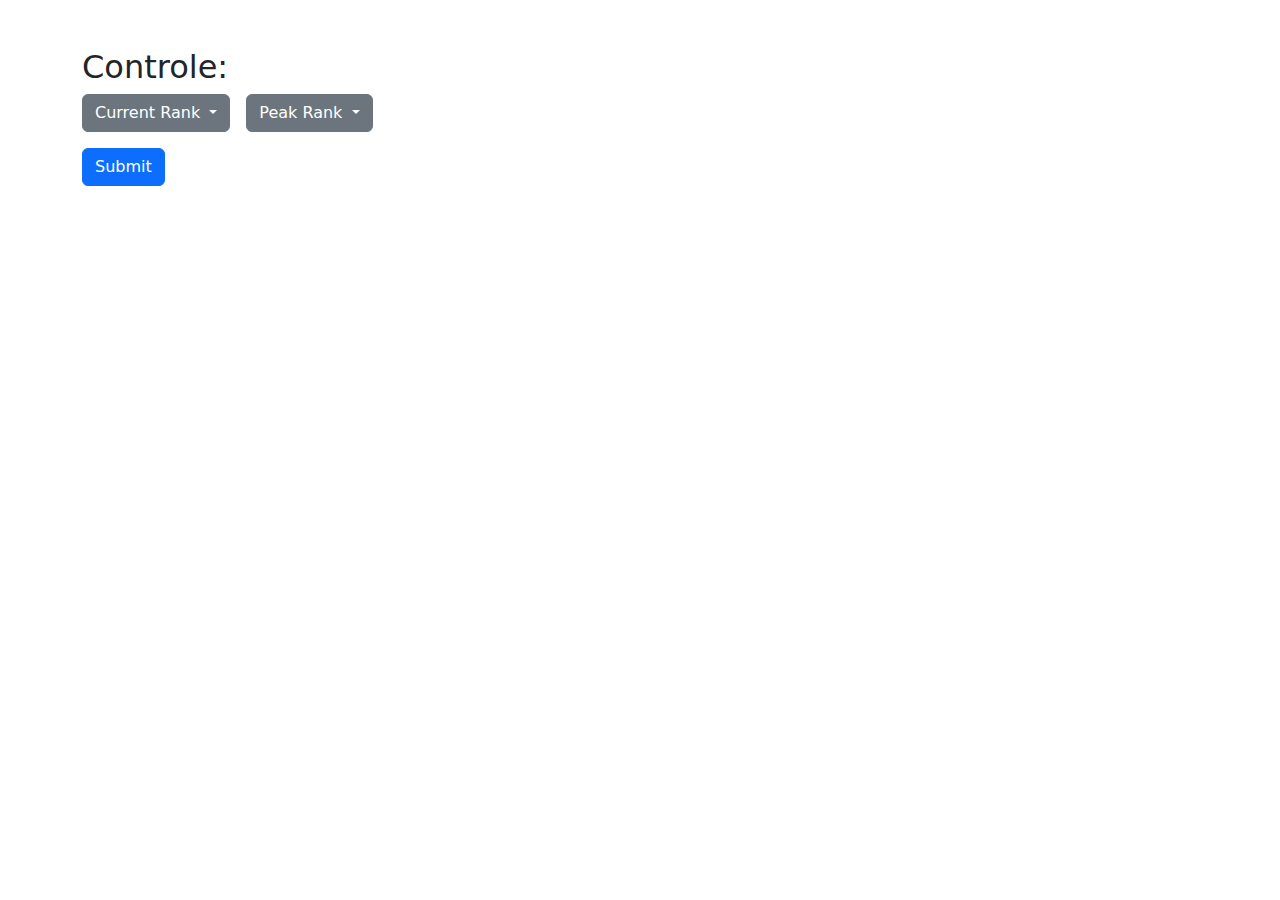
==== controle.html @ 4b4bd3d5 "first functional prototype" ====
<!DOCTYPE html>
<html lang="en">
<head>
    <meta charset="UTF-8">
    <meta name="viewport" content="width=device-width, initial-scale=1.0">
    <title>Controle</title>
    <!-- Bootstrap CSS -->
    <link href="https://cdn.jsdelivr.net/npm/bootstrap@5.3.0-alpha3/dist/css/bootstrap.min.css" rel="stylesheet">
</head>
<body>

<div class="container mt-5">
    <h2>Controle:</h2>

    <!-- Dropdown Menus in a Row -->
    <div class="d-flex gap-3">
        <!-- Current Rank Dropdown -->
        <div class="dropdown">
            <button class="btn btn-secondary dropdown-toggle" type="button" id="currentRankButton"
                    data-bs-toggle="dropdown" aria-expanded="false">
                Current Rank
            </button>
            <ul class="dropdown-menu" aria-labelledby="currentRankButton">
                <li><a class="dropdown-item" href="#" onclick="selectRank('current', 'Radiant')">Radiant</a></li>
                    <li><hr class="dropdown-divider"></li>
                    <li><a class="dropdown-item" href="#" onclick="selectRank('current', 'Immortal 3')">Immortal 3</a></li>
                    <li><a class="dropdown-item" href="#" onclick="selectRank('current', 'Immortal 2')">Immortal 2</a></li>
                    <li><a class="dropdown-item" href="#" onclick="selectRank('current', 'Immortal 1')">Immortal 1</a></li>
                    <li><hr class="dropdown-divider"></li>
                    <li><a class="dropdown-item" href="#" onclick="selectRank('current', 'Ascendent 3')">Ascendent 3</a></li>
                    <li><a class="dropdown-item" href="#" onclick="selectRank('current', 'Ascendent 2')">Ascendent 2</a></li>
                    <li><a class="dropdown-item" href="#" onclick="selectRank('current', 'Ascendent 1')">Ascendent 1</a></li>
                    <li><hr class="dropdown-divider"></li>
                    <li><a class="dropdown-item" href="#" onclick="selectRank('current', 'Diamond 3')">Diamond 3</a></li>
                    <li><a class="dropdown-item" href="#" onclick="selectRank('current', 'Diamond 2')">Diamond 2</a></li>
                    <li><a class="dropdown-item" href="#" onclick="selectRank('current', 'Diamond 1')">Diamond 1</a></li>
                    <li><hr class="dropdown-divider"></li>
                    <li><a class="dropdown-item" href="#" onclick="selectRank('current', 'Platnum 3')">Platnum 3</a></li>
                    <li><a class="dropdown-item" href="#" onclick="selectRank('current', 'Platnum 2')">Platnum 2</a></li>
                    <li><a class="dropdown-item" href="#" onclick="selectRank('current', 'Platnum 1')">Platnum 1</a></li>
                    <li><hr class="dropdown-divider"></li>
                    <li><a class="dropdown-item" href="#" onclick="selectRank('current', 'Gold 3')">Gold 3</a></li>
                    <li><a class="dropdown-item" href="#" onclick="selectRank('current', 'Gold 2')">Gold 2</a></li>
                    <li><a class="dropdown-item" href="#" onclick="selectRank('current', 'Gold 1')">Gold 1</a></li>
                    <li><hr class="dropdown-divider"></li>
                    <li><a class="dropdown-item" href="#" onclick="selectRank('current', 'Silver 3')">Silver 3</a></li>
                    <li><a class="dropdown-item" href="#" onclick="selectRank('current', 'Silver 2')">Silver 2</a></li>
                    <li><a class="dropdown-item" href="#" onclick="selectRank('current', 'Silver 1')">Silver 1</a></li>
                    <li><hr class="dropdown-divider"></li>
                    <li><a class="dropdown-item" href="#" onclick="selectRank('current', 'Bronze 3')">Bronze 3</a></li>
                    <li><a class="dropdown-item" href="#" onclick="selectRank('current', 'Bronze 2')">Bronze 2</a></li>
                    <li><a class="dropdown-item" href="#" onclick="selectRank('current', 'Bronze 1')">Bronze 1</a></li>
                    <li><hr class="dropdown-divider"></li>
                    <li><a class="dropdown-item" href="#" onclick="selectRank('current', 'Iron 3')">Iron 3</a></li>
                    <li><a class="dropdown-item" href="#" onclick="selectRank('current', 'Iron 2')">Iron 2</a></li>
                    <li><a class="dropdown-item" href="#" onclick="selectRank('current', 'Iron 1')">Iron 1</a></li>
                <!-- Add more ranks as needed following the same structure as above -->
            </ul>
        </div>

        <!-- Peak Rank Dropdown -->
        <div class="dropdown">
            <button class="btn btn-secondary dropdown-toggle" type="button" id="peakRankButton"
                    data-bs-toggle="dropdown" aria-expanded="false">
                Peak Rank
            </button>
            <ul class="dropdown-menu" aria-labelledby="peakRankButton">
                <li><a class="dropdown-item" href="#" onclick="selectRank('peak', 'Radiant')">Radiant</a></li>
                    <li><hr class="dropdown-divider"></li>
                    <li><a class="dropdown-item" href="#" onclick="selectRank('peak', 'Immortal 3')">Immortal 3</a></li>
                    <li><a class="dropdown-item" href="#" onclick="selectRank('peak', 'Immortal 2')">Immortal 2</a></li>
                    <li><a class="dropdown-item" href="#" onclick="selectRank('peak', 'Immortal 1')">Immortal 1</a></li>
                    <li><hr class="dropdown-divider"></li>
                    <li><a class="dropdown-item" href="#" onclick="selectRank('peak', 'Ascendent 3')">Ascendent 3</a></li>
                    <li><a class="dropdown-item" href="#" onclick="selectRank('peak', 'Ascendent 2')">Ascendent 2</a></li>
                    <li><a class="dropdown-item" href="#" onclick="selectRank('peak', 'Ascendent 1')">Ascendent 1</a></li>
                    <li><hr class="dropdown-divider"></li>
                    <li><a class="dropdown-item" href="#" onclick="selectRank('peak', 'Diamond 3')">Diamond 3</a></li>
                    <li><a class="dropdown-item" href="#" onclick="selectRank('peak', 'Diamond 2')">Diamond 2</a></li>
                    <li><a class="dropdown-item" href="#" onclick="selectRank('peak', 'Diamond 1')">Diamond 1</a></li>
                    <li><hr class="dropdown-divider"></li>
                    <li><a class="dropdown-item" href="#" onclick="selectRank('peak', 'Platnum 3')">Platnum 3</a></li>
                    <li><a class="dropdown-item" href="#" onclick="selectRank('peak', 'Platnum 2')">Platnum 2</a></li>
                    <li><a class="dropdown-item" href="#" onclick="selectRank('peak', 'Platnum 1')">Platnum 1</a></li>
                    <li><hr class="dropdown-divider"></li>
                    <li><a class="dropdown-item" href="#" onclick="selectRank('peak', 'Gold 3')">Gold 3</a></li>
                    <li><a class="dropdown-item" href="#" onclick="selectRank('peak', 'Gold 2')">Gold 2</a></li>
                    <li><a class="dropdown-item" href="#" onclick="selectRank('peak', 'Gold 1')">Gold 1</a></li>
                    <li><hr class="dropdown-divider"></li>
                    <li><a class="dropdown-item" href="#" onclick="selectRank('peak', 'Silver 3')">Silver 3</a></li>
                    <li><a class="dropdown-item" href="#" onclick="selectRank('peak', 'Silver 2')">Silver 2</a></li>
                    <li><a class="dropdown-item" href="#" onclick="selectRank('peak', 'Silver 1')">Silver 1</a></li>
                    <li><hr class="dropdown-divider"></li>
                    <li><a class="dropdown-item" href="#" onclick="selectRank('peak', 'Bronze 3')">Bronze 3</a></li>
                    <li><a class="dropdown-item" href="#" onclick="selectRank('peak', 'Bronze 2')">Bronze 2</a></li>
                    <li><a class="dropdown-item" href="#" onclick="selectRank('peak', 'Bronze 1')">Bronze 1</a></li>
                    <li><hr class="dropdown-divider"></li>
                    <li><a class="dropdown-item" href="#" onclick="selectRank('peak', 'Iron 3')">Iron 3</a></li>
                    <li><a class="dropdown-item" href="#" onclick="selectRank('peak', 'Iron 2')">Iron 2</a></li>
                    <li><a class="dropdown-item" href="#" onclick="selectRank('peak', 'Iron 1')">Iron 1</a></li>
                <!-- Add more ranks as needed following the same structure as above -->
            </ul>
        </div>
    </div>

    <!-- Submit Button -->
    <button class="btn btn-primary mt-3" onclick="submitRanks()" id="submitBtn">Submit</button>

    <!-- Result Display -->
    <p id="result" class="mt-3"></p>

    <!-- Continue Button (initially hidden) -->
    <a href="total.html" class="btn btn-primary mt-3" id="continueBtn" style="display: none;">Refresh!</a>

    <!-- Timer Display -->
    <p id="timer" class="mt-3"></p>

</div>

<!-- Bootstrap JS (requires Popper.js for dropdowns) -->
<script src="https://cdn.jsdelivr.net/npm/@popperjs/core@2.11.6/dist/umd/popper.min.js"></script>
<script src="https://cdn.jsdelivr.net/npm/bootstrap@5.3.0-alpha3/dist/js/bootstrap.min.js"></script>

<script>
    const correctRanks = { current: "Radiant", peak: "Immortal 3" }; // Update correct answers
    let selectedRanks = { current: null, peak: null };
    let attempts = 0;
    let score = 0;
    let timer; // For interval
    let timeRemaining = 90; // 1 minute 30 seconds in seconds

    function selectRank(type, rank) {
        selectedRanks[type] = rank;
        document.getElementById(type + "RankButton").textContent = rank;
    }

    function submitRanks() {
        if (attempts >= 3 || timeRemaining <= 0) {
            return;
        }

        attempts++;
        const resultElement = document.getElementById("result");

        let message = "";
        let pointsAwarded = 0;

        if (selectedRanks.current === correctRanks.current) {
            pointsAwarded += 100;
        }
        if (selectedRanks.peak === correctRanks.peak) {
            pointsAwarded += 50;
        }

        score += pointsAwarded;

        if (pointsAwarded === 150) {
            message = "Both ranks are correct!";
            resultElement.style.color = "green";
            document.getElementById("submitBtn").disabled = true;
            endGame();
        } else {
            message = `One or both ranks are incorrect. Points awarded: ${pointsAwarded}`;
            resultElement.style.color = "red";
            if (attempts >= 3) {
                document.getElementById("submitBtn").disabled = true;
                endGame();
            }
        }
        resultElement.textContent = `${message} Attempts left: ${3 - attempts}. Score: ${score}`;
    }

    function endGame() {
        clearInterval(timer);
        document.getElementById("continueBtn").style.display = "inline-block";
    }

    function startTimer() {
        timer = setInterval(() => {
            timeRemaining--;

            const minutes = Math.floor(timeRemaining / 60);
            const seconds = timeRemaining % 60;
            document.getElementById("timer").textContent = `Time left: ${minutes}:${seconds < 10 ? "0" + seconds : seconds}`;

            if (timeRemaining <= 0) {
                clearInterval(timer);
                document.getElementById("result").textContent = "Time's up!";
                document.getElementById("submitBtn").disabled = true;
                endGame();
            }
        }, 1000);
    }

    // Start timer when the page loads
    window.onload = startTimer;
</script>

</body>
</html>
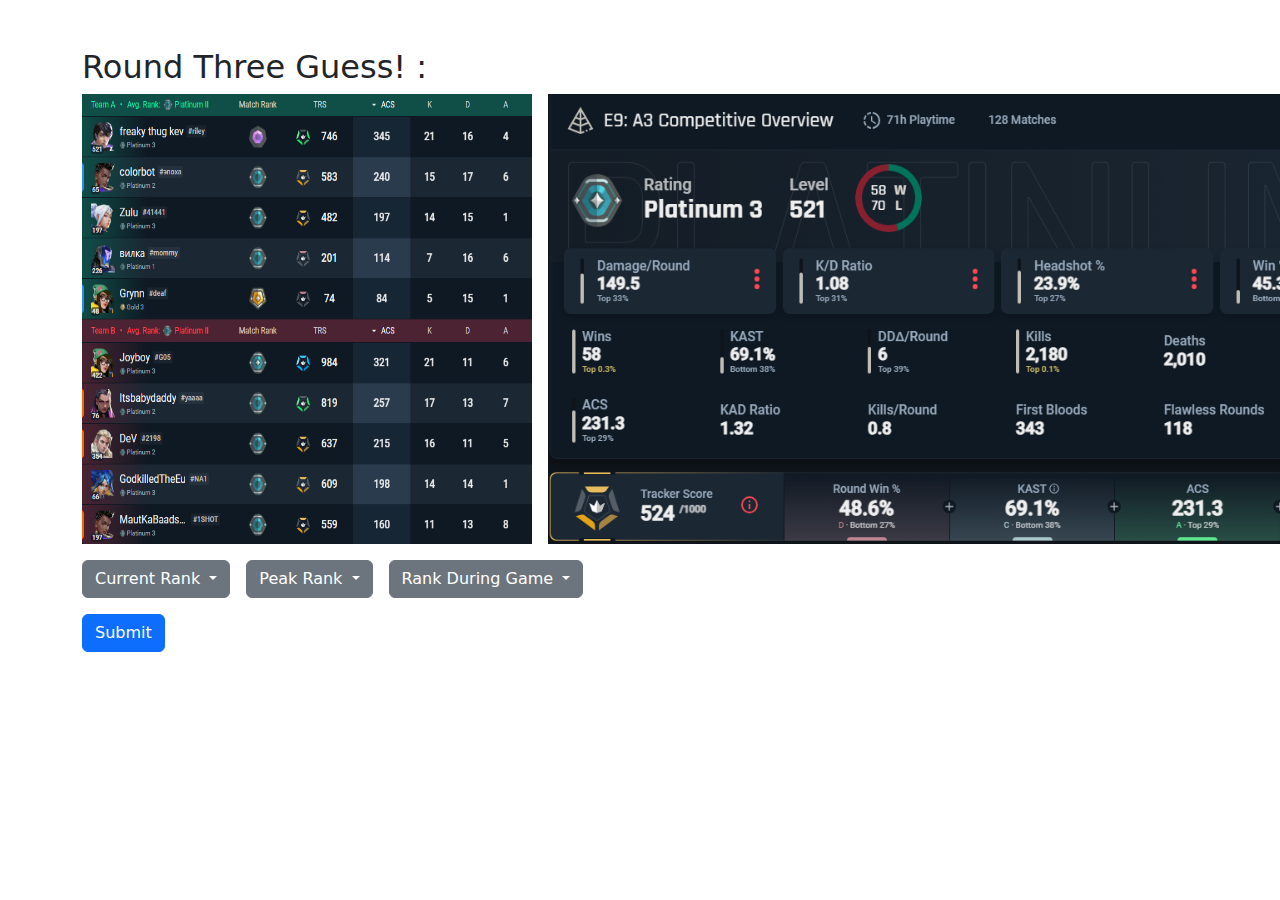
==== commit 9a8c7399: "images and working on controle for images on page" ====
--- a/controle.html
+++ b/controle.html
@@ -3,14 +3,20 @@
 <head>
     <meta charset="UTF-8">
     <meta name="viewport" content="width=device-width, initial-scale=1.0">
-    <title>Controle</title>
+    <title>Round 3</title>
     <!-- Bootstrap CSS -->
     <link href="https://cdn.jsdelivr.net/npm/bootstrap@5.3.0-alpha3/dist/css/bootstrap.min.css" rel="stylesheet">
 </head>
 <body>
 
 <div class="container mt-5">
-    <h2>Controle:</h2>
+    <h2>Round Three Guess! :</h2>
+
+    <!-- Initial Images (these will show when the page is loaded) -->
+    <div class="d-flex gap-3 mb-3">
+        <img src="Round_3_1.png" style="width: 450px; height: 450px;">
+        <img src="Round_3_2.png" style="width: 900px; height: 450px;">
+    </div>
 
     <!-- Dropdown Menus in a Row -->
     <div class="d-flex gap-3">
@@ -21,40 +27,42 @@
                 Current Rank
             </button>
             <ul class="dropdown-menu" aria-labelledby="currentRankButton">
+                <!-- Add ranks here... -->
                 <li><a class="dropdown-item" href="#" onclick="selectRank('current', 'Radiant')">Radiant</a></li>
-                    <li><hr class="dropdown-divider"></li>
-                    <li><a class="dropdown-item" href="#" onclick="selectRank('current', 'Immortal 3')">Immortal 3</a></li>
-                    <li><a class="dropdown-item" href="#" onclick="selectRank('current', 'Immortal 2')">Immortal 2</a></li>
-                    <li><a class="dropdown-item" href="#" onclick="selectRank('current', 'Immortal 1')">Immortal 1</a></li>
-                    <li><hr class="dropdown-divider"></li>
-                    <li><a class="dropdown-item" href="#" onclick="selectRank('current', 'Ascendent 3')">Ascendent 3</a></li>
-                    <li><a class="dropdown-item" href="#" onclick="selectRank('current', 'Ascendent 2')">Ascendent 2</a></li>
-                    <li><a class="dropdown-item" href="#" onclick="selectRank('current', 'Ascendent 1')">Ascendent 1</a></li>
-                    <li><hr class="dropdown-divider"></li>
-                    <li><a class="dropdown-item" href="#" onclick="selectRank('current', 'Diamond 3')">Diamond 3</a></li>
-                    <li><a class="dropdown-item" href="#" onclick="selectRank('current', 'Diamond 2')">Diamond 2</a></li>
-                    <li><a class="dropdown-item" href="#" onclick="selectRank('current', 'Diamond 1')">Diamond 1</a></li>
-                    <li><hr class="dropdown-divider"></li>
-                    <li><a class="dropdown-item" href="#" onclick="selectRank('current', 'Platnum 3')">Platnum 3</a></li>
-                    <li><a class="dropdown-item" href="#" onclick="selectRank('current', 'Platnum 2')">Platnum 2</a></li>
-                    <li><a class="dropdown-item" href="#" onclick="selectRank('current', 'Platnum 1')">Platnum 1</a></li>
-                    <li><hr class="dropdown-divider"></li>
-                    <li><a class="dropdown-item" href="#" onclick="selectRank('current', 'Gold 3')">Gold 3</a></li>
-                    <li><a class="dropdown-item" href="#" onclick="selectRank('current', 'Gold 2')">Gold 2</a></li>
-                    <li><a class="dropdown-item" href="#" onclick="selectRank('current', 'Gold 1')">Gold 1</a></li>
-                    <li><hr class="dropdown-divider"></li>
-                    <li><a class="dropdown-item" href="#" onclick="selectRank('current', 'Silver 3')">Silver 3</a></li>
-                    <li><a class="dropdown-item" href="#" onclick="selectRank('current', 'Silver 2')">Silver 2</a></li>
-                    <li><a class="dropdown-item" href="#" onclick="selectRank('current', 'Silver 1')">Silver 1</a></li>
-                    <li><hr class="dropdown-divider"></li>
-                    <li><a class="dropdown-item" href="#" onclick="selectRank('current', 'Bronze 3')">Bronze 3</a></li>
-                    <li><a class="dropdown-item" href="#" onclick="selectRank('current', 'Bronze 2')">Bronze 2</a></li>
-                    <li><a class="dropdown-item" href="#" onclick="selectRank('current', 'Bronze 1')">Bronze 1</a></li>
-                    <li><hr class="dropdown-divider"></li>
-                    <li><a class="dropdown-item" href="#" onclick="selectRank('current', 'Iron 3')">Iron 3</a></li>
-                    <li><a class="dropdown-item" href="#" onclick="selectRank('current', 'Iron 2')">Iron 2</a></li>
-                    <li><a class="dropdown-item" href="#" onclick="selectRank('current', 'Iron 1')">Iron 1</a></li>
-                <!-- Add more ranks as needed following the same structure as above -->
+                <li><hr class="dropdown-divider"></li>
+                <li><a class="dropdown-item" href="#" onclick="selectRank('current', 'Immortal 3')">Immortal 3</a></li>
+                <li><a class="dropdown-item" href="#" onclick="selectRank('current', 'Immortal 2')">Immortal 2</a></li>
+                <li><a class="dropdown-item" href="#" onclick="selectRank('current', 'Immortal 1')">Immortal 1</a></li>
+                <li><hr class="dropdown-divider"></li>
+                <li><a class="dropdown-item" href="#" onclick="selectRank('current', 'Ascendent 3')">Ascendent 3</a></li>
+                <li><a class="dropdown-item" href="#" onclick="selectRank('current', 'Ascendent 2')">Ascendent 2</a></li>
+                <li><a class="dropdown-item" href="#" onclick="selectRank('current', 'Ascendent 1')">Ascendent 1</a></li>
+                <li><hr class="dropdown-divider"></li>
+                <li><a class="dropdown-item" href="#" onclick="selectRank('current', 'Diamond 3')">Diamond 3</a></li>
+                <li><a class="dropdown-item" href="#" onclick="selectRank('current', 'Diamond 2')">Diamond 2</a></li>
+                <li><a class="dropdown-item" href="#" onclick="selectRank('current', 'Diamond 1')">Diamond 1</a></li>
+                <li><hr class="dropdown-divider"></li>
+                <li><a class="dropdown-item" href="#" onclick="selectRank('current', 'Platnum 3')">Platnum 3</a></li>
+                <li><a class="dropdown-item" href="#" onclick="selectRank('current', 'Platnum 2')">Platnum 2</a></li>
+                <li><a class="dropdown-item" href="#" onclick="selectRank('current', 'Platnum 1')">Platnum 1</a></li>
+                <li><hr class="dropdown-divider"></li>
+                <li><a class="dropdown-item" href="#" onclick="selectRank('current', 'Gold 3')">Gold 3</a></li>
+                <li><a class="dropdown-item" href="#" onclick="selectRank('current', 'Gold 2')">Gold 2</a></li>
+                <li><a class="dropdown-item" href="#" onclick="selectRank('current', 'Gold 1')">Gold 1</a></li>
+                <li><hr class="dropdown-divider"></li>
+                <li><a class="dropdown-item" href="#" onclick="selectRank('current', 'Silver 3')">Silver 3</a></li>
+                <li><a class="dropdown-item" href="#" onclick="selectRank('current', 'Silver 2')">Silver 2</a></li>
+                <li><a class="dropdown-item" href="#" onclick="selectRank('current', 'Silver 1')">Silver 1</a></li>
+                <li><hr class="dropdown-divider"></li>
+                <li><a class="dropdown-item" href="#" onclick="selectRank('current', 'Bronze 3')">Bronze 3</a></li>
+                <li><a class="dropdown-item" href="#" onclick="selectRank('current', 'Bronze 2')">Bronze 2</a></li>
+                <li><a class="dropdown-item" href="#" onclick="selectRank('current', 'Bronze 1')">Bronze 1</a></li>
+                <li><hr class="dropdown-divider"></li>
+                <li><a class="dropdown-item" href="#" onclick="selectRank('current', 'Iron 3')">Iron 3</a></li>
+                <li><a class="dropdown-item" href="#" onclick="selectRank('current', 'Iron 2')">Iron 2</a></li>
+                <li><a class="dropdown-item" href="#" onclick="selectRank('current', 'Iron 1')">Iron 1</a></li>
+                <li><hr class="dropdown-divider"></li>
+                <li><a class="dropdown-item" href="#" onclick="selectRank('current', 'Unranked')">Unranked</a></li>
             </ul>
         </div>
 
@@ -65,40 +73,88 @@
                 Peak Rank
             </button>
             <ul class="dropdown-menu" aria-labelledby="peakRankButton">
+                <!-- Add ranks here... -->
                 <li><a class="dropdown-item" href="#" onclick="selectRank('peak', 'Radiant')">Radiant</a></li>
-                    <li><hr class="dropdown-divider"></li>
-                    <li><a class="dropdown-item" href="#" onclick="selectRank('peak', 'Immortal 3')">Immortal 3</a></li>
-                    <li><a class="dropdown-item" href="#" onclick="selectRank('peak', 'Immortal 2')">Immortal 2</a></li>
-                    <li><a class="dropdown-item" href="#" onclick="selectRank('peak', 'Immortal 1')">Immortal 1</a></li>
-                    <li><hr class="dropdown-divider"></li>
-                    <li><a class="dropdown-item" href="#" onclick="selectRank('peak', 'Ascendent 3')">Ascendent 3</a></li>
-                    <li><a class="dropdown-item" href="#" onclick="selectRank('peak', 'Ascendent 2')">Ascendent 2</a></li>
-                    <li><a class="dropdown-item" href="#" onclick="selectRank('peak', 'Ascendent 1')">Ascendent 1</a></li>
-                    <li><hr class="dropdown-divider"></li>
-                    <li><a class="dropdown-item" href="#" onclick="selectRank('peak', 'Diamond 3')">Diamond 3</a></li>
-                    <li><a class="dropdown-item" href="#" onclick="selectRank('peak', 'Diamond 2')">Diamond 2</a></li>
-                    <li><a class="dropdown-item" href="#" onclick="selectRank('peak', 'Diamond 1')">Diamond 1</a></li>
-                    <li><hr class="dropdown-divider"></li>
-                    <li><a class="dropdown-item" href="#" onclick="selectRank('peak', 'Platnum 3')">Platnum 3</a></li>
-                    <li><a class="dropdown-item" href="#" onclick="selectRank('peak', 'Platnum 2')">Platnum 2</a></li>
-                    <li><a class="dropdown-item" href="#" onclick="selectRank('peak', 'Platnum 1')">Platnum 1</a></li>
-                    <li><hr class="dropdown-divider"></li>
-                    <li><a class="dropdown-item" href="#" onclick="selectRank('peak', 'Gold 3')">Gold 3</a></li>
-                    <li><a class="dropdown-item" href="#" onclick="selectRank('peak', 'Gold 2')">Gold 2</a></li>
-                    <li><a class="dropdown-item" href="#" onclick="selectRank('peak', 'Gold 1')">Gold 1</a></li>
-                    <li><hr class="dropdown-divider"></li>
-                    <li><a class="dropdown-item" href="#" onclick="selectRank('peak', 'Silver 3')">Silver 3</a></li>
-                    <li><a class="dropdown-item" href="#" onclick="selectRank('peak', 'Silver 2')">Silver 2</a></li>
-                    <li><a class="dropdown-item" href="#" onclick="selectRank('peak', 'Silver 1')">Silver 1</a></li>
-                    <li><hr class="dropdown-divider"></li>
-                    <li><a class="dropdown-item" href="#" onclick="selectRank('peak', 'Bronze 3')">Bronze 3</a></li>
-                    <li><a class="dropdown-item" href="#" onclick="selectRank('peak', 'Bronze 2')">Bronze 2</a></li>
-                    <li><a class="dropdown-item" href="#" onclick="selectRank('peak', 'Bronze 1')">Bronze 1</a></li>
-                    <li><hr class="dropdown-divider"></li>
-                    <li><a class="dropdown-item" href="#" onclick="selectRank('peak', 'Iron 3')">Iron 3</a></li>
-                    <li><a class="dropdown-item" href="#" onclick="selectRank('peak', 'Iron 2')">Iron 2</a></li>
-                    <li><a class="dropdown-item" href="#" onclick="selectRank('peak', 'Iron 1')">Iron 1</a></li>
-                <!-- Add more ranks as needed following the same structure as above -->
+                <li><hr class="dropdown-divider"></li>
+                <li><a class="dropdown-item" href="#" onclick="selectRank('peak', 'Immortal 3')">Immortal 3</a></li>
+                <li><a class="dropdown-item" href="#" onclick="selectRank('peak', 'Immortal 2')">Immortal 2</a></li>
+                <li><a class="dropdown-item" href="#" onclick="selectRank('peak', 'Immortal 1')">Immortal 1</a></li>
+                <li><hr class="dropdown-divider"></li>
+                <li><a class="dropdown-item" href="#" onclick="selectRank('peak', 'Ascendent 3')">Ascendent 3</a></li>
+                <li><a class="dropdown-item" href="#" onclick="selectRank('peak', 'Ascendent 2')">Ascendent 2</a></li>
+                <li><a class="dropdown-item" href="#" onclick="selectRank('peak', 'Ascendent 1')">Ascendent 1</a></li>
+                <li><hr class="dropdown-divider"></li>
+                <li><a class="dropdown-item" href="#" onclick="selectRank('peak', 'Diamond 3')">Diamond 3</a></li>
+                <li><a class="dropdown-item" href="#" onclick="selectRank('peak', 'Diamond 2')">Diamond 2</a></li>
+                <li><a class="dropdown-item" href="#" onclick="selectRank('peak', 'Diamond 1')">Diamond 1</a></li>
+                <li><hr class="dropdown-divider"></li>
+                <li><a class="dropdown-item" href="#" onclick="selectRank('peak', 'Platnum 3')">Platnum 3</a></li>
+                <li><a class="dropdown-item" href="#" onclick="selectRank('peak', 'Platnum 2')">Platnum 2</a></li>
+                <li><a class="dropdown-item" href="#" onclick="selectRank('peak', 'Platnum 1')">Platnum 1</a></li>
+                <li><hr class="dropdown-divider"></li>
+                <li><a class="dropdown-item" href="#" onclick="selectRank('peak', 'Gold 3')">Gold 3</a></li>
+                <li><a class="dropdown-item" href="#" onclick="selectRank('peak', 'Gold 2')">Gold 2</a></li>
+                <li><a class="dropdown-item" href="#" onclick="selectRank('peak', 'Gold 1')">Gold 1</a></li>
+                <li><hr class="dropdown-divider"></li>
+                <li><a class="dropdown-item" href="#" onclick="selectRank('peak', 'Silver 3')">Silver 3</a></li>
+                <li><a class="dropdown-item" href="#" onclick="selectRank('peak', 'Silver 2')">Silver 2</a></li>
+                <li><a class="dropdown-item" href="#" onclick="selectRank('peak', 'Silver 1')">Silver 1</a></li>
+                <li><hr class="dropdown-divider"></li>
+                <li><a class="dropdown-item" href="#" onclick="selectRank('peak', 'Bronze 3')">Bronze 3</a></li>
+                <li><a class="dropdown-item" href="#" onclick="selectRank('peak', 'Bronze 2')">Bronze 2</a></li>
+                <li><a class="dropdown-item" href="#" onclick="selectRank('peak', 'Bronze 1')">Bronze 1</a></li>
+                <li><hr class="dropdown-divider"></li>
+                <li><a class="dropdown-item" href="#" onclick="selectRank('peak', 'Iron 3')">Iron 3</a></li>
+                <li><a class="dropdown-item" href="#" onclick="selectRank('peak', 'Iron 2')">Iron 2</a></li>
+                <li><a class="dropdown-item" href="#" onclick="selectRank('peak', 'Iron 1')">Iron 1</a></li>
+                <li><hr class="dropdown-divider"></li>
+                <li><a class="dropdown-item" href="#" onclick="selectRank('peak', 'Unranked')">Unranked</a></li>
+            </ul>
+        </div>
+
+        <!-- Rank During Game Dropdown -->
+        <div class="dropdown">
+            <button class="btn btn-secondary dropdown-toggle" type="button" id="gameRankButton"
+                    data-bs-toggle="dropdown" aria-expanded="false">
+                Rank During Game
+            </button>
+            <ul class="dropdown-menu" aria-labelledby="gameRankButton">
+                <!-- Add ranks here... -->
+                <li><a class="dropdown-item" href="#" onclick="selectRank('game', 'Radiant')">Radiant</a></li>
+                <li><hr class="dropdown-divider"></li>
+                <li><a class="dropdown-item" href="#" onclick="selectRank('game', 'Immortal 3')">Immortal 3</a></li>
+                <li><a class="dropdown-item" href="#" onclick="selectRank('game', 'Immortal 2')">Immortal 2</a></li>
+                <li><a class="dropdown-item" href="#" onclick="selectRank('game', 'Immortal 1')">Immortal 1</a></li>
+                <li><hr class="dropdown-divider"></li>
+                <li><a class="dropdown-item" href="#" onclick="selectRank('game', 'Ascendent 3')">Ascendent 3</a></li>
+                <li><a class="dropdown-item" href="#" onclick="selectRank('game', 'Ascendent 2')">Ascendent 2</a></li>
+                <li><a class="dropdown-item" href="#" onclick="selectRank('game', 'Ascendent 1')">Ascendent 1</a></li>
+                <li><hr class="dropdown-divider"></li>
+                <li><a class="dropdown-item" href="#" onclick="selectRank('game', 'Diamond 3')">Diamond 3</a></li>
+                <li><a class="dropdown-item" href="#" onclick="selectRank('game', 'Diamond 2')">Diamond 2</a></li>
+                <li><a class="dropdown-item" href="#" onclick="selectRank('game', 'Diamond 1')">Diamond 1</a></li>
+                <li><hr class="dropdown-divider"></li>
+                <li><a class="dropdown-item" href="#" onclick="selectRank('game', 'Platnum 3')">Platnum 3</a></li>
+                <li><a class="dropdown-item" href="#" onclick="selectRank('game', 'Platnum 2')">Platnum 2</a></li>
+                <li><a class="dropdown-item" href="#" onclick="selectRank('game', 'Platnum 1')">Platnum 1</a></li>
+                <li><hr class="dropdown-divider"></li>
+                <li><a class="dropdown-item" href="#" onclick="selectRank('game', 'Gold 3')">Gold 3</a></li>
+                <li><a class="dropdown-item" href="#" onclick="selectRank('game', 'Gold 2')">Gold 2</a></li>
+                <li><a class="dropdown-item" href="#" onclick="selectRank('game', 'Gold 1')">Gold 1</a></li>
+                <li><hr class="dropdown-divider"></li>
+                <li><a class="dropdown-item" href="#" onclick="selectRank('game', 'Silver 3')">Silver 3</a></li>
+                <li><a class="dropdown-item" href="#" onclick="selectRank('game', 'Silver 2')">Silver 2</a></li>
+                <li><a class="dropdown-item" href="#" onclick="selectRank('game', 'Silver 1')">Silver 1</a></li>
+                <li><hr class="dropdown-divider"></li>
+                <li><a class="dropdown-item" href="#" onclick="selectRank('game', 'Bronze 3')">Bronze 3</a></li>
+                <li><a class="dropdown-item" href="#" onclick="selectRank('game', 'Bronze 2')">Bronze 2</a></li>
+                <li><a class="dropdown-item" href="#" onclick="selectRank('game', 'Bronze 1')">Bronze 1</a></li>
+                <li><hr class="dropdown-divider"></li>
+                <li><a class="dropdown-item" href="#" onclick="selectRank('game', 'Iron 3')">Iron 3</a></li>
+                <li><a class="dropdown-item" href="#" onclick="selectRank('game', 'Iron 2')">Iron 2</a></li>
+                <li><a class="dropdown-item" href="#" onclick="selectRank('game', 'Iron 1')">Iron 1</a></li>
+                <li><hr class="dropdown-divider"></li>
+                <li><a class="dropdown-item" href="#" onclick="selectRank('game', 'Unranked')">Unranked</a></li>
             </ul>
         </div>
     </div>
@@ -110,11 +166,15 @@
     <p id="result" class="mt-3"></p>
 
     <!-- Continue Button (initially hidden) -->
-    <a href="total.html" class="btn btn-primary mt-3" id="continueBtn" style="display: none;">Refresh!</a>
+    <a href="Round4.html" class="btn btn-primary mt-3" id="continueBtn" style="display: none;">Continue!</a>
 
     <!-- Timer Display -->
     <p id="timer" class="mt-3"></p>
 
+    <!-- Third Image (hidden initially, displayed when all answers are correct) -->
+    <div class="mt-3">
+        <img src="Round_3_3.png" id="rewardImage" alt="Reward Image" style="width: 300px; height: auto; display: none;">
+    </div>
 </div>
 
 <!-- Bootstrap JS (requires Popper.js for dropdowns) -->
@@ -122,12 +182,13 @@
 <script src="https://cdn.jsdelivr.net/npm/bootstrap@5.3.0-alpha3/dist/js/bootstrap.min.js"></script>
 
 <script>
-    const correctRanks = { current: "Radiant", peak: "Immortal 3" }; // Update correct answers
-    let selectedRanks = { current: null, peak: null };
+    const correctRanks = { current: "Radiant", peak: "Immortal 3", game: "Diamond 2" }; // Set correct answers
+    let selectedRanks = { current: null, peak: null, game: null };
     let attempts = 0;
     let score = 0;
-    let timer; // For interval
-    let timeRemaining = 90; // 1 minute 30 seconds in seconds
+    let timer;
+    let timeRemaining = 90;
+    let correctAnswers = { current: false, peak: false, game: false };
 
     function selectRank(type, rank) {
         selectedRanks[type] = rank;
@@ -145,22 +206,29 @@
         let message = "";
         let pointsAwarded = 0;
 
-        if (selectedRanks.current === correctRanks.current) {
+        if (selectedRanks.current === correctRanks.current && !correctAnswers.current) {
             pointsAwarded += 100;
-        }
-        if (selectedRanks.peak === correctRanks.peak) {
+            correctAnswers.current = true;
+        }
+        if (selectedRanks.peak === correctRanks.peak && !correctAnswers.peak) {
             pointsAwarded += 50;
+            correctAnswers.peak = true;
+        }
+        if (selectedRanks.game === correctRanks.game && !correctAnswers.game) {
+            pointsAwarded += 50;
+            correctAnswers.game = true;
         }
 
         score += pointsAwarded;
-
-        if (pointsAwarded === 150) {
-            message = "Both ranks are correct!";
+        addPoints(pointsAwarded);
+
+        if (pointsAwarded === 200) {
+            message = "All ranks are correct!";
             resultElement.style.color = "green";
             document.getElementById("submitBtn").disabled = true;
             endGame();
         } else {
-            message = `One or both ranks are incorrect. Points awarded: ${pointsAwarded}`;
+            message = `One or more ranks are incorrect. Points awarded: ${pointsAwarded}`;
             resultElement.style.color = "red";
             if (attempts >= 3) {
                 document.getElementById("submitBtn").disabled = true;
@@ -168,11 +236,21 @@
             }
         }
         resultElement.textContent = `${message} Attempts left: ${3 - attempts}. Score: ${score}`;
+
+        // Enable or disable buttons based on correct answers
+        if (!correctAnswers.current) document.getElementById("currentRankButton").disabled = false;
+        if (!correctAnswers.peak) document.getElementById("peakRankButton").disabled = false;
+        if (!correctAnswers.game) document.getElementById("gameRankButton").disabled = false;
+
+        if (correctAnswers.current) document.getElementById("currentRankButton").disabled = true;
+        if (correctAnswers.peak) document.getElementById("peakRankButton").disabled = true;
+        if (correctAnswers.game) document.getElementById("gameRankButton").disabled = true;
     }
 
     function endGame() {
         clearInterval(timer);
         document.getElementById("continueBtn").style.display = "inline-block";
+        document.getElementById("rewardImage").style.display = "inline"; // Show reward image
     }
 
     function startTimer() {
@@ -192,7 +270,13 @@
         }, 1000);
     }
 
-    // Start timer when the page loads
+    function addPoints(pointsToAdd) {
+        let totalScore = parseInt(localStorage.getItem("totalScore")) || 0;
+        totalScore += pointsToAdd;
+        localStorage.setItem("totalScore", totalScore);
+        alert(`You earned ${pointsToAdd} points! Total Score: ${totalScore}`);
+    }
+
     window.onload = startTimer;
 </script>
 
